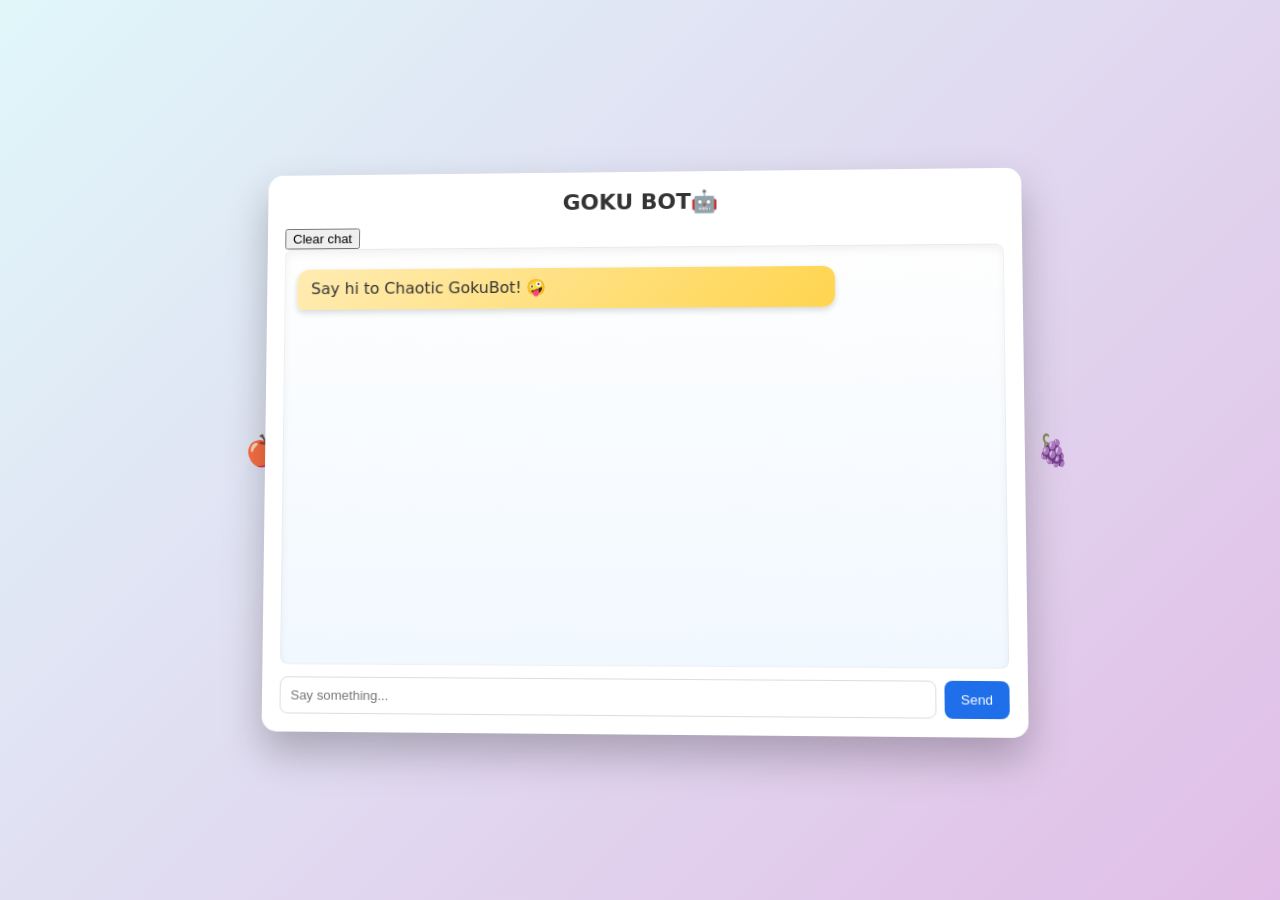
==== index.html @ bcf101d8 "Update and rename !DOCTYPE html.html to index.html Signed-off-by: Gopika  <gopikavijayan58@gmail.com" ====
<!DOCTYPE html>
<html lang="en">
<head>
  <meta charset="utf-8" />
  <meta name="viewport" content="width=device-width,initial-scale=1" />
  <title>Snarky Chatbot</title>
  <link rel="stylesheet" href="style.css" />
</head>
<!-- Floating fruit emojis -->
<div class="fruit" style="left: 10%;">🍎</div>
<div class="fruit" style="left: 30%; animation-delay: 2s;">🍌</div>
<div class="fruit" style="left: 50%; animation-delay: 4s;">🍓</div>
<div class="fruit" style="left: 70%; animation-delay: 6s;">🍍</div>
<div class="fruit" style="left: 90%; animation-delay: 8s;">🍇</div>

<body>
  <main class="container">
    <h1>GOKU BOT🤖</h1>

    <div class="controls">
      <button id="clearBtn">Clear chat</button>
    </div>

    <section id="chat" class="chat" aria-live="polite"></section>

    <form id="chatForm" class="chat-form" onsubmit="return false;">
      <input id="userInput" autocomplete="off" placeholder="Say something..." />
      <button id="sendBtn">Send</button>
    </form>
  </main>

  <script src="script.js"></script>
</body>
</html>
---- style.css ----
:root {
  --bg: linear-gradient(135deg, #e0f7fa, #e1bee7);
  --card: #ffffff;
  --me: linear-gradient(135deg, #64b5f6, #42a5f5);
  --bot: linear-gradient(135deg, #ffecb3, #ffd54f);
  --accent: #1f6feb;
  --muted: #666;
}

* {
  box-sizing: border-box;
}

body {
  margin: 0;
  font-family: 'Inter', system-ui, Arial, sans-serif;
  background: var(--bg);
  display: flex;
  align-items: center;
  justify-content: center;
  min-height: 100vh;
  padding: 20px;
  overflow: hidden;
  perspective: 1000px;
}

/* Floating fruit background */
.fruit {
  position: absolute;
  font-size: 2.5rem;
  animation: floatFruit 10s linear infinite;
  opacity: 0.8;
  transform: translateZ(-300px) rotateY(20deg);
}

@keyframes floatFruit {
  0% {
    transform: translateY(100vh) translateX(0) rotate(0deg);
    opacity: 0;
  }
  20% { opacity: 1; }
  100% {
    transform: translateY(-20vh) translateX(50px) rotate(360deg);
    opacity: 0;
  }
}

.container {
  width: 100%;
  max-width: 760px;
  background: var(--card);
  border-radius: 15px;
  box-shadow: 0 20px 40px rgba(0,0,0,0.25);
  padding: 18px;
  transform: rotateX(2deg) rotateY(-2deg);
  animation: floaty 4s ease-in-out infinite;
}

@keyframes floaty {
  0%, 100% { transform: rotateX(2deg) rotateY(-2deg) translateY(0px); }
  50% { transform: rotateX(2deg) rotateY(-2deg) translateY(-6px); }
}

h1 {
  margin: 0 0 12px 0;
  font-size: 22px;
  text-align: center;
  color: #333;
}

.chat {
  height: 420px;
  overflow-y: auto;
  padding: 12px;
  border-radius: 8px;
  background: linear-gradient(180deg, #fefefe, #f1f8ff);
  border: 1px solid rgba(0,0,0,0.05);
  box-shadow: inset 0 4px 8px rgba(0,0,0,0.05);
}

.bubble {
  max-width: 78%;
  padding: 10px 14px;
  margin: 8px 0;
  border-radius: 12px;
  line-height: 1.3;
  animation: fadeIn 0.3s ease, slideUp 0.3s ease;
  box-shadow: 0 3px 6px rgba(0,0,0,0.15);
}

.me {
  margin-left: auto;
  background: var(--me);
  color: white;
  border-radius: 12px 12px 6px 12px;
  transform: rotateY(-2deg);
}

.bot {
  margin-right: auto;
  background: var(--bot);
  color: #333;
  border-radius: 12px 12px 12px 6px;
  transform: rotateY(2deg);
}

@keyframes fadeIn {
  from { opacity: 0; }
  to { opacity: 1; }
}

@keyframes slideUp {
  from { transform: translateY(10px); }
  to { transform: translateY(0px); }
}

.chat-form {
  display: flex;
  gap: 8px;
  margin-top: 12px;
}

.chat-form input {
  flex: 1;
  padding: 10px;
  border-radius: 8px;
  border: 1px solid #ddd;
  outline: none;
  transition: all 0.2s ease;
}

.chat-form input:focus {
  border-color: var(--accent);
  box-shadow: 0 0 5px rgba(31, 111, 235, 0.4);
}

.chat-form button {
  padding: 10px 16px;
  background: var(--accent);
  color: #fff;
  border: none;
  border-radius: 8px;
  cursor: pointer;
  transition: all 0.3s ease;
}

.chat-form button:hover {
  background: #1551a0;
  transform: scale(1.05);
}

.small {
  font-size: 12px;
  color: var(--muted);
  margin-top: 6px;
}
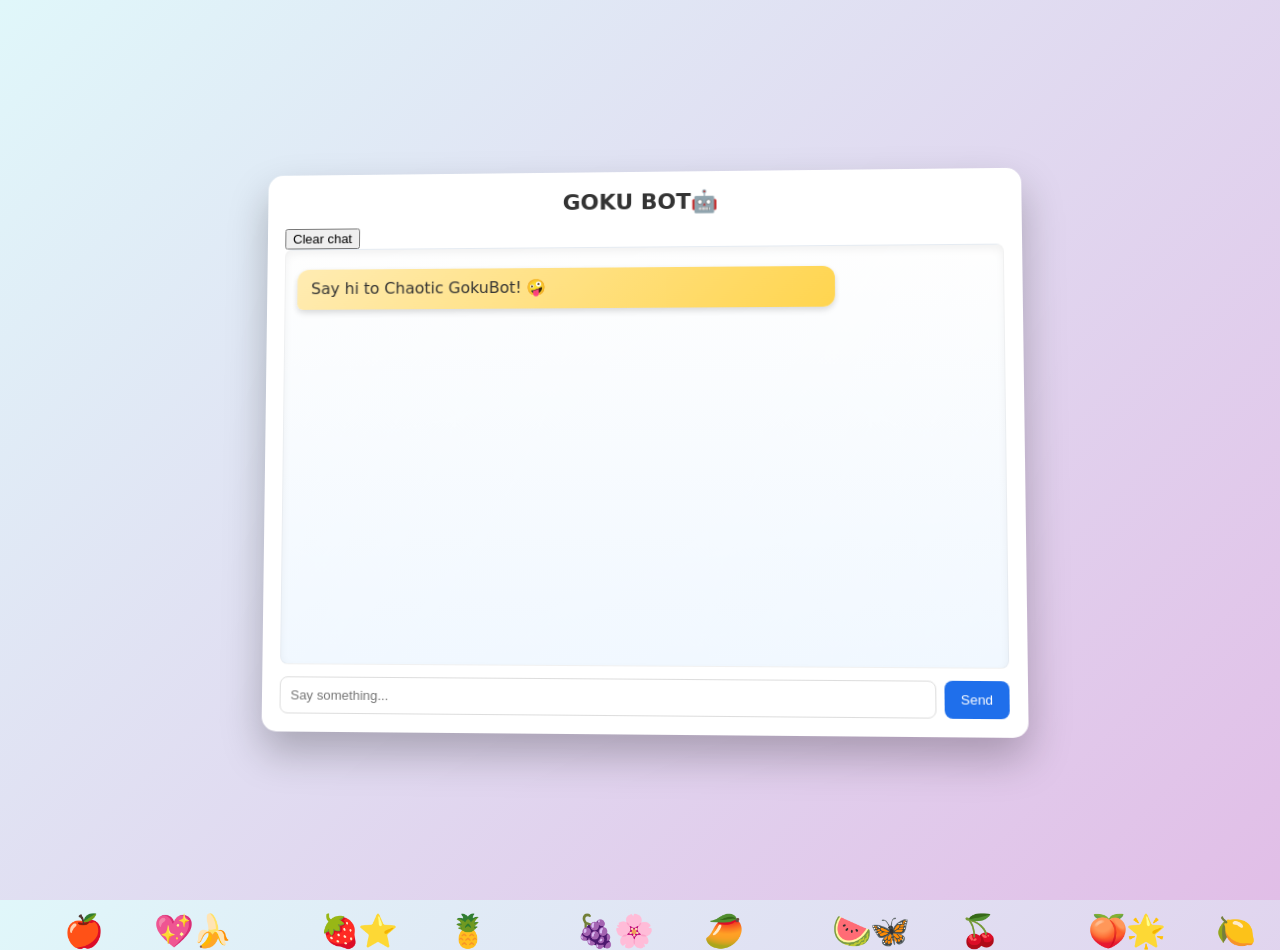
==== commit 06b67f70: "Update index.html Signed-off-by: Gopika  <gopikavijayan58@gmail.com>" ====
--- a/index.html
+++ b/index.html
@@ -5,13 +5,46 @@
   <meta name="viewport" content="width=device-width,initial-scale=1" />
   <title>Snarky Chatbot</title>
   <link rel="stylesheet" href="style.css" />
+  <style>
+    /* Basic floating animation */
+    .emoji {
+      position: fixed;
+      bottom: -50px;
+      font-size: 2rem;
+      animation: floatUp 8s linear infinite;
+      pointer-events: none;
+    }
+    @keyframes floatUp {
+      0% {
+        transform: translateY(0) scale(1);
+        opacity: 1;
+      }
+      100% {
+        transform: translateY(-120vh) scale(1.5);
+        opacity: 0;
+      }
+    }
+  </style>
 </head>
-<!-- Floating fruit emojis -->
-<div class="fruit" style="left: 10%;">🍎</div>
-<div class="fruit" style="left: 30%; animation-delay: 2s;">🍌</div>
-<div class="fruit" style="left: 50%; animation-delay: 4s;">🍓</div>
-<div class="fruit" style="left: 70%; animation-delay: 6s;">🍍</div>
-<div class="fruit" style="left: 90%; animation-delay: 8s;">🍇</div>
+
+<!-- Floating emojis -->
+<div class="emoji" style="left: 5%;">🍎</div>
+<div class="emoji" style="left: 15%; animation-delay: 1s;">🍌</div>
+<div class="emoji" style="left: 25%; animation-delay: 2s;">🍓</div>
+<div class="emoji" style="left: 35%; animation-delay: 3s;">🍍</div>
+<div class="emoji" style="left: 45%; animation-delay: 4s;">🍇</div>
+<div class="emoji" style="left: 55%; animation-delay: 5s;">🥭</div>
+<div class="emoji" style="left: 65%; animation-delay: 6s;">🍉</div>
+<div class="emoji" style="left: 75%; animation-delay: 7s;">🍒</div>
+<div class="emoji" style="left: 85%; animation-delay: 8s;">🍑</div>
+<div class="emoji" style="left: 95%; animation-delay: 9s;">🍋</div>
+
+<!-- Extra fun emojis -->
+<div class="emoji" style="left: 12%; animation-delay: 2.5s;">💖</div>
+<div class="emoji" style="left: 28%; animation-delay: 4.5s;">⭐</div>
+<div class="emoji" style="left: 48%; animation-delay: 6.5s;">🌸</div>
+<div class="emoji" style="left: 68%; animation-delay: 8.5s;">🦋</div>
+<div class="emoji" style="left: 88%; animation-delay: 10.5s;">🌟</div>
 
 <body>
   <main class="container">
@@ -32,5 +65,3 @@
   <script src="script.js"></script>
 </body>
 </html>
-
-
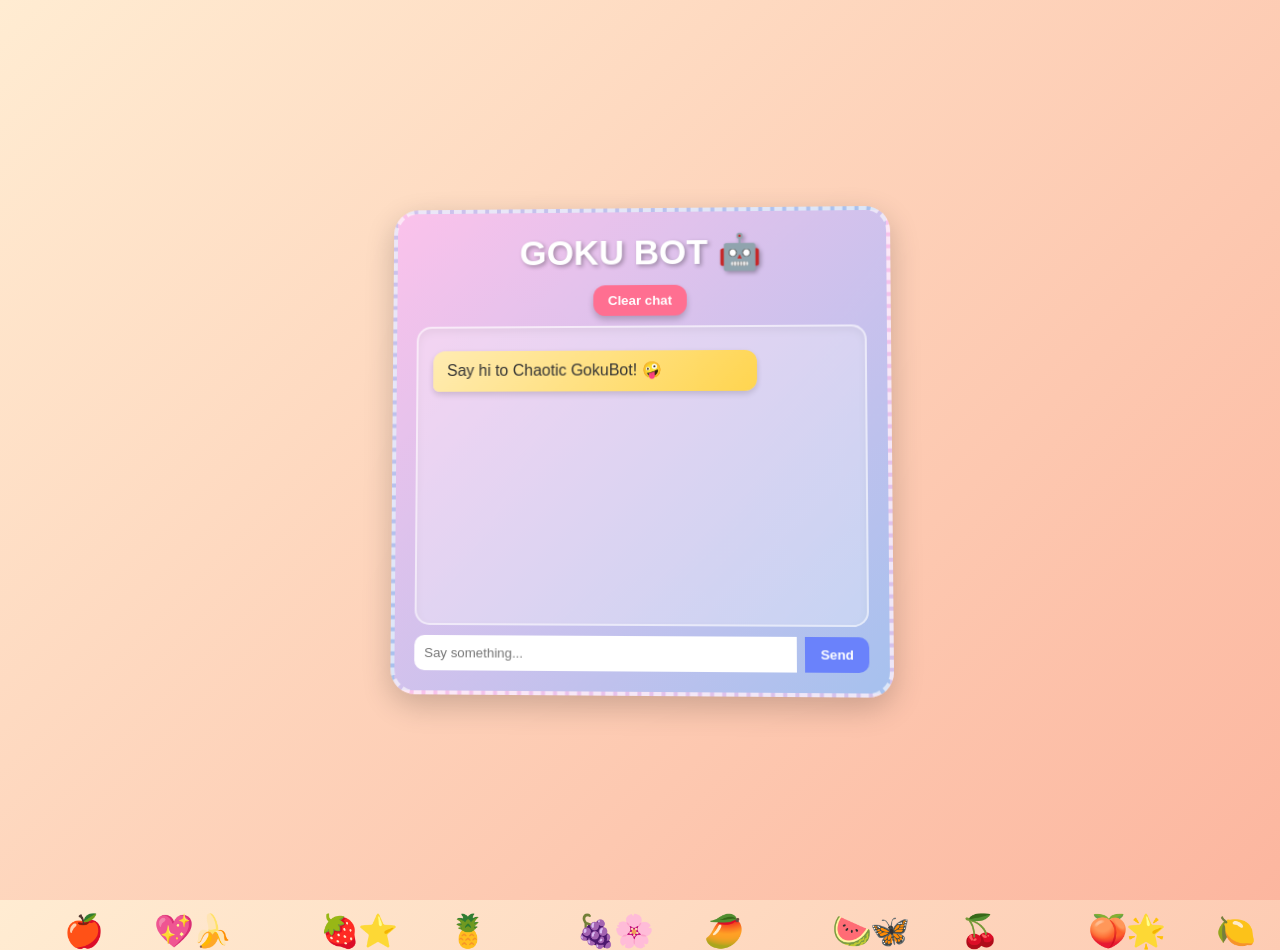
==== commit 255ae662: "Update index.html Signed-off-by: Gopika  <gopikavijayan58@gmail.com>" ====
--- a/index.html
+++ b/index.html
@@ -6,23 +6,98 @@
   <title>Snarky Chatbot</title>
   <link rel="stylesheet" href="style.css" />
   <style>
-    /* Basic floating animation */
+    /* Floating emoji animation */
     .emoji {
       position: fixed;
       bottom: -50px;
       font-size: 2rem;
       animation: floatUp 8s linear infinite;
       pointer-events: none;
+      z-index: 0;
     }
     @keyframes floatUp {
-      0% {
-        transform: translateY(0) scale(1);
-        opacity: 1;
-      }
-      100% {
-        transform: translateY(-120vh) scale(1.5);
-        opacity: 0;
-      }
+      0% { transform: translateY(0) scale(1); opacity: 1; }
+      100% { transform: translateY(-120vh) scale(1.5); opacity: 0; }
+    }
+
+    /* Creative Chat Box */
+    body {
+      background: linear-gradient(135deg, #ffecd2, #fcb69f);
+      font-family: 'Comic Sans MS', cursive, sans-serif;
+      margin: 0;
+      padding: 0;
+      display: flex;
+      justify-content: center;
+      align-items: center;
+      height: 100vh;
+    }
+
+    .container {
+      background: linear-gradient(135deg, #fbc2eb, #a6c1ee);
+      padding: 20px;
+      border-radius: 25px;
+      box-shadow: 0 10px 30px rgba(0,0,0,0.2);
+      max-width: 500px;
+      width: 100%;
+      z-index: 1;
+      position: relative;
+      border: 4px dashed rgba(255,255,255,0.6);
+      backdrop-filter: blur(10px);
+    }
+
+    h1 {
+      text-align: center;
+      color: #fff;
+      font-size: 2.2rem;
+      text-shadow: 2px 2px 4px rgba(0,0,0,0.3);
+    }
+
+    .controls {
+      text-align: center;
+      margin-bottom: 10px;
+    }
+
+    #clearBtn {
+      background: #ff6f91;
+      border: none;
+      padding: 8px 15px;
+      color: white;
+      border-radius: 12px;
+      cursor: pointer;
+      font-weight: bold;
+      box-shadow: 0 4px 6px rgba(0,0,0,0.2);
+    }
+
+    .chat {
+      background: rgba(255,255,255,0.3);
+      padding: 15px;
+      border-radius: 15px;
+      height: 300px;
+      overflow-y: auto;
+      border: 2px solid rgba(255,255,255,0.5);
+    }
+
+    .chat-form {
+      display: flex;
+      margin-top: 10px;
+    }
+
+    #userInput {
+      flex: 1;
+      padding: 10px;
+      border-radius: 10px 0 0 10px;
+      border: none;
+      outline: none;
+    }
+
+    #sendBtn {
+      background: #6a82fb;
+      color: white;
+      border: none;
+      padding: 10px 15px;
+      border-radius: 0 10px 10px 0;
+      cursor: pointer;
+      font-weight: bold;
     }
   </style>
 </head>
@@ -38,8 +113,6 @@
 <div class="emoji" style="left: 75%; animation-delay: 7s;">🍒</div>
 <div class="emoji" style="left: 85%; animation-delay: 8s;">🍑</div>
 <div class="emoji" style="left: 95%; animation-delay: 9s;">🍋</div>
-
-<!-- Extra fun emojis -->
 <div class="emoji" style="left: 12%; animation-delay: 2.5s;">💖</div>
 <div class="emoji" style="left: 28%; animation-delay: 4.5s;">⭐</div>
 <div class="emoji" style="left: 48%; animation-delay: 6.5s;">🌸</div>
@@ -48,7 +121,7 @@
 
 <body>
   <main class="container">
-    <h1>GOKU BOT🤖</h1>
+    <h1>GOKU BOT 🤖</h1>
 
     <div class="controls">
       <button id="clearBtn">Clear chat</button>
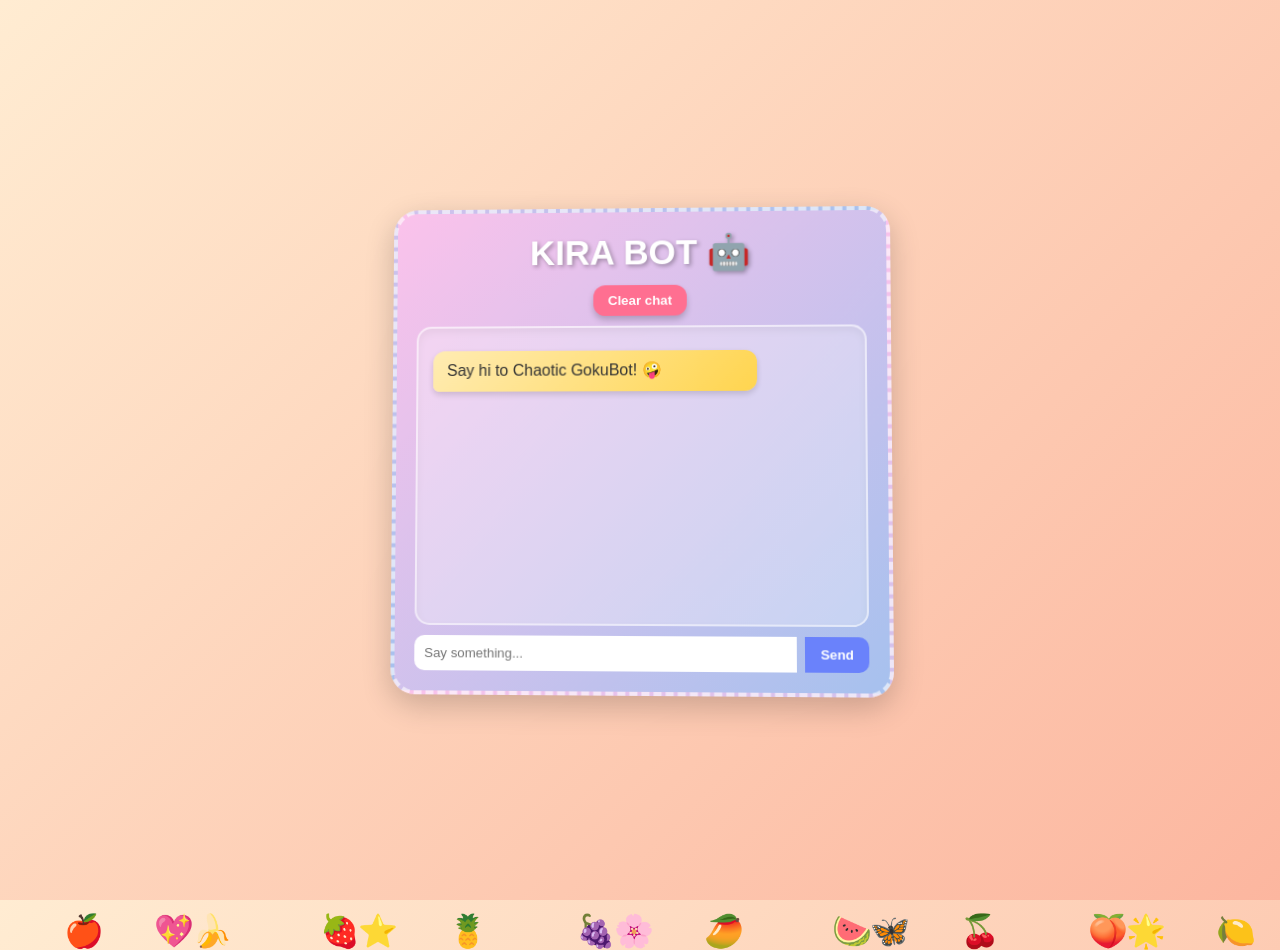
==== commit a81cf86c: "Update index.html Signed-off-by: Gopika  <gopikavijayan58@gmail.com>" ====
--- a/index.html
+++ b/index.html
@@ -121,7 +121,7 @@
 
 <body>
   <main class="container">
-    <h1>GOKU BOT 🤖</h1>
+    <h1>KIRA BOT 🤖</h1>
 
     <div class="controls">
       <button id="clearBtn">Clear chat</button>
@@ -138,3 +138,4 @@
   <script src="script.js"></script>
 </body>
 </html>
+
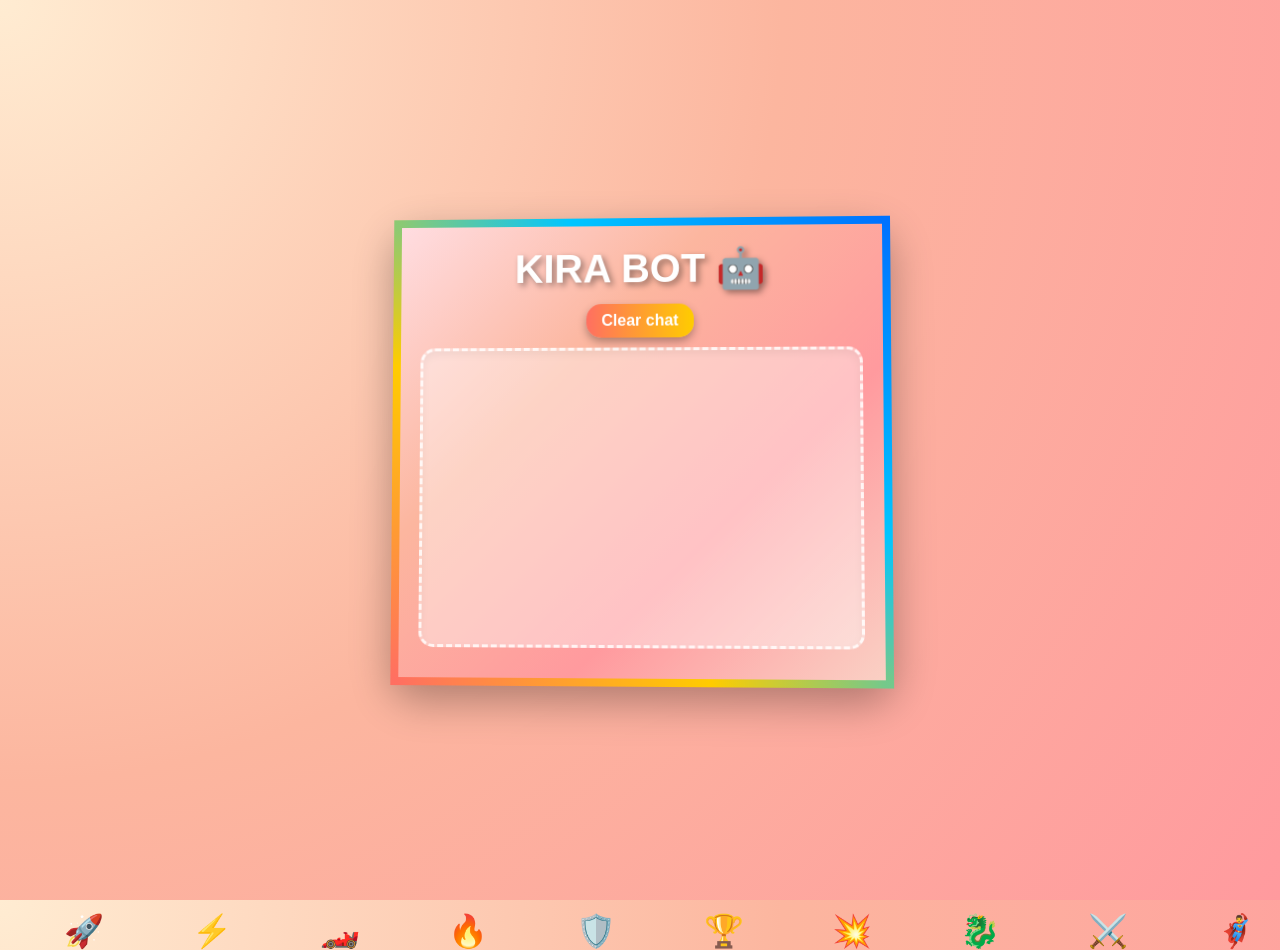
==== commit 2822053a: "Update index.html Signed-off-by: Gopika  <gopikavijayan58@gmail.com>" ====
--- a/index.html
+++ b/index.html
@@ -20,9 +20,9 @@
       100% { transform: translateY(-120vh) scale(1.5); opacity: 0; }
     }
 
-    /* Creative Chat Box */
+    /* Background */
     body {
-      background: linear-gradient(135deg, #ffecd2, #fcb69f);
+      background: radial-gradient(circle at top left, #ffecd2, #fcb69f, #ff9a9e);
       font-family: 'Comic Sans MS', cursive, sans-serif;
       margin: 0;
       padding: 0;
@@ -32,24 +32,34 @@
       height: 100vh;
     }
 
+    /* Creative Chat Box with “manly” bold style */
     .container {
-      background: linear-gradient(135deg, #fbc2eb, #a6c1ee);
+      background: linear-gradient(135deg, #ffdde1, #fcb69f, #ff9a9e, #fad0c4);
       padding: 20px;
       border-radius: 25px;
-      box-shadow: 0 10px 30px rgba(0,0,0,0.2);
+      box-shadow: 0 15px 40px rgba(0,0,0,0.3);
       max-width: 500px;
       width: 100%;
       z-index: 1;
       position: relative;
-      border: 4px dashed rgba(255,255,255,0.6);
-      backdrop-filter: blur(10px);
+      border: 8px solid transparent;
+      border-image: linear-gradient(45deg, #ff6f61, #ffcc00, #00c6ff, #0072ff) 1;
+      backdrop-filter: blur(12px);
+      animation: borderGlow 3s linear infinite;
+    }
+
+    @keyframes borderGlow {
+      0% { border-image-source: linear-gradient(45deg, #ff6f61, #ffcc00, #00c6ff, #0072ff); }
+      50% { border-image-source: linear-gradient(45deg, #0072ff, #00c6ff, #ffcc00, #ff6f61); }
+      100% { border-image-source: linear-gradient(45deg, #ff6f61, #ffcc00, #00c6ff, #0072ff); }
     }
 
     h1 {
       text-align: center;
       color: #fff;
-      font-size: 2.2rem;
-      text-shadow: 2px 2px 4px rgba(0,0,0,0.3);
+      font-size: 2.5rem;
+      font-weight: bold;
+      text-shadow: 3px 3px 6px rgba(0,0,0,0.4);
     }
 
     .controls {
@@ -58,23 +68,28 @@
     }
 
     #clearBtn {
-      background: #ff6f91;
+      background: linear-gradient(90deg, #ff6f61, #ffcc00);
       border: none;
       padding: 8px 15px;
       color: white;
-      border-radius: 12px;
+      border-radius: 15px;
       cursor: pointer;
       font-weight: bold;
-      box-shadow: 0 4px 6px rgba(0,0,0,0.2);
+      font-size: 1rem;
+      box-shadow: 0 4px 8px rgba(0,0,0,0.3);
+      transition: transform 0.2s;
+    }
+    #clearBtn:hover {
+      transform: scale(1.1);
     }
 
     .chat {
-      background: rgba(255,255,255,0.3);
+      background: rgba(255,255,255,0.4);
       padding: 15px;
       border-radius: 15px;
       height: 300px;
       overflow-y: auto;
-      border: 2px solid rgba(255,255,255,0.5);
+      border: 3px dashed rgba(255,255,255,0.8);
     }
 
     .chat-form {
@@ -85,39 +100,40 @@
     #userInput {
       flex: 1;
       padding: 10px;
-      border-radius: 10px 0 0 10px;
+      border-radius: 12px 0 0 12px;
       border: none;
       outline: none;
+      font-size: 1rem;
     }
 
     #sendBtn {
-      background: #6a82fb;
+      background: linear-gradient(90deg, #0072ff, #00c6ff);
       color: white;
       border: none;
       padding: 10px 15px;
-      border-radius: 0 10px 10px 0;
+      border-radius: 0 12px 12px 0;
       cursor: pointer;
       font-weight: bold;
+      font-size: 1rem;
+      transition: transform 0.2s;
+    }
+    #sendBtn:hover {
+      transform: scale(1.1);
     }
   </style>
 </head>
 
 <!-- Floating emojis -->
-<div class="emoji" style="left: 5%;">🍎</div>
-<div class="emoji" style="left: 15%; animation-delay: 1s;">🍌</div>
-<div class="emoji" style="left: 25%; animation-delay: 2s;">🍓</div>
-<div class="emoji" style="left: 35%; animation-delay: 3s;">🍍</div>
-<div class="emoji" style="left: 45%; animation-delay: 4s;">🍇</div>
-<div class="emoji" style="left: 55%; animation-delay: 5s;">🥭</div>
-<div class="emoji" style="left: 65%; animation-delay: 6s;">🍉</div>
-<div class="emoji" style="left: 75%; animation-delay: 7s;">🍒</div>
-<div class="emoji" style="left: 85%; animation-delay: 8s;">🍑</div>
-<div class="emoji" style="left: 95%; animation-delay: 9s;">🍋</div>
-<div class="emoji" style="left: 12%; animation-delay: 2.5s;">💖</div>
-<div class="emoji" style="left: 28%; animation-delay: 4.5s;">⭐</div>
-<div class="emoji" style="left: 48%; animation-delay: 6.5s;">🌸</div>
-<div class="emoji" style="left: 68%; animation-delay: 8.5s;">🦋</div>
-<div class="emoji" style="left: 88%; animation-delay: 10.5s;">🌟</div>
+<div class="emoji" style="left: 5%;">🚀</div>
+<div class="emoji" style="left: 15%; animation-delay: 1s;">⚡</div>
+<div class="emoji" style="left: 25%; animation-delay: 2s;">🏎️</div>
+<div class="emoji" style="left: 35%; animation-delay: 3s;">🔥</div>
+<div class="emoji" style="left: 45%; animation-delay: 4s;">🛡️</div>
+<div class="emoji" style="left: 55%; animation-delay: 5s;">🏆</div>
+<div class="emoji" style="left: 65%; animation-delay: 6s;">💥</div>
+<div class="emoji" style="left: 75%; animation-delay: 7s;">🐉</div>
+<div class="emoji" style="left: 85%; animation-delay: 8s;">⚔️</div>
+<div class="emoji" style="left: 95%; animation-delay: 9s;">🦸‍♂️</div>
 
 <body>
   <main class="container">
@@ -130,12 +146,4 @@
     <section id="chat" class="chat" aria-live="polite"></section>
 
     <form id="chatForm" class="chat-form" onsubmit="return false;">
-      <input id="userInput" autocomplete="off" placeholder="Say something..." />
-      <button id="sendBtn">Send</button>
-    </form>
-  </main>
-
-  <script src="script.js"></script>
-</body>
-</html>
-
+      <input id="userInput" autocomplete=
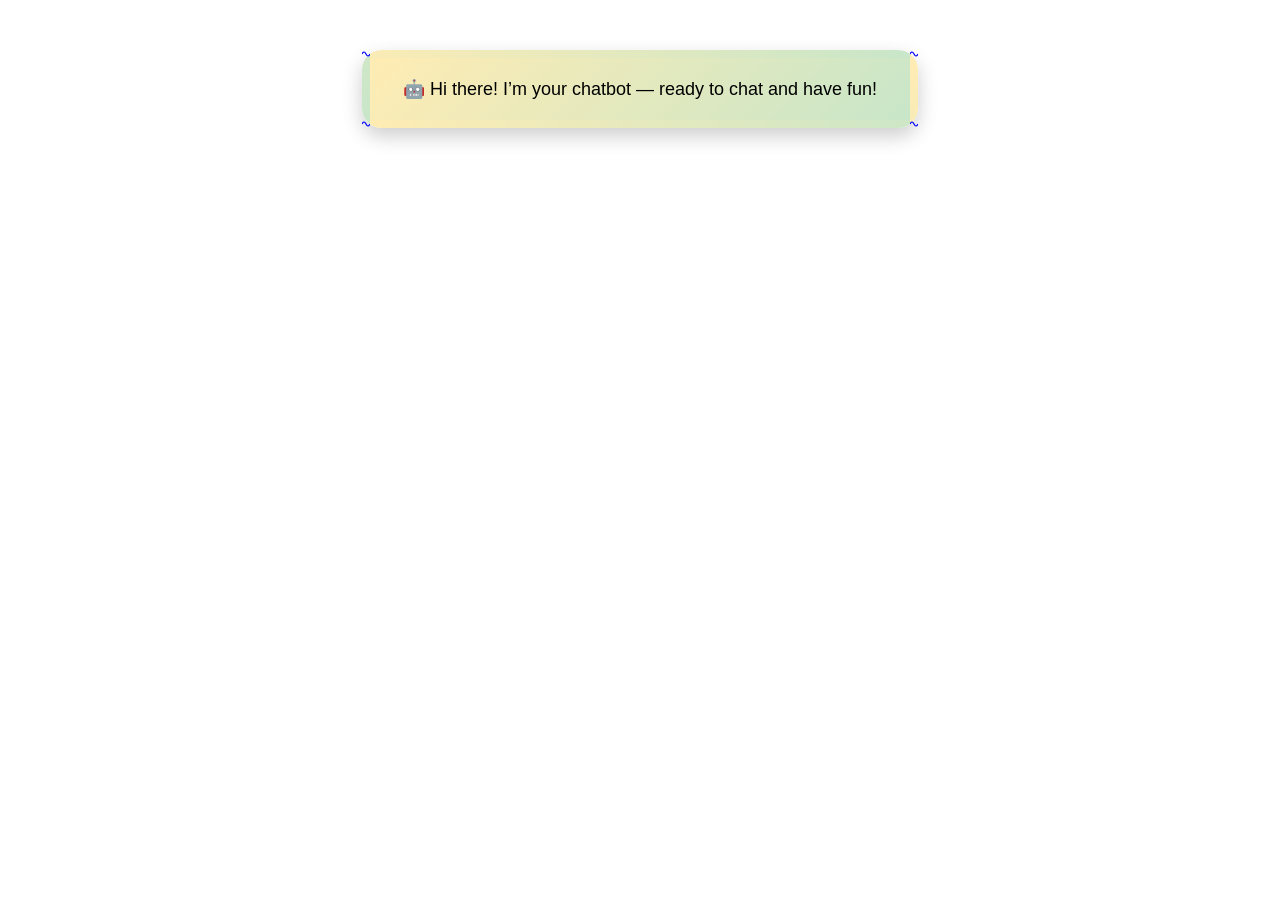
==== commit 9f25b464: "Update index.html Signed-off-by: Gopika  <gopikavijayan58@gmail.com>" ====
--- a/index.html
+++ b/index.html
@@ -1,149 +1,45 @@
 <!DOCTYPE html>
 <html lang="en">
 <head>
-  <meta charset="utf-8" />
-  <meta name="viewport" content="width=device-width,initial-scale=1" />
-  <title>Snarky Chatbot</title>
-  <link rel="stylesheet" href="style.css" />
-  <style>
-    /* Floating emoji animation */
-    .emoji {
-      position: fixed;
-      bottom: -50px;
-      font-size: 2rem;
-      animation: floatUp 8s linear infinite;
-      pointer-events: none;
-      z-index: 0;
-    }
-    @keyframes floatUp {
-      0% { transform: translateY(0) scale(1); opacity: 1; }
-      100% { transform: translateY(-120vh) scale(1.5); opacity: 0; }
-    }
+<meta charset="UTF-8">
+<title>Fun Chatbot Box</title>
+<style>
+/* Chatbot container styling */
+.container {
+  background: linear-gradient(135deg, #ffecb3, #c8e6c9); /* warm + fresh colors */
+  border: 8px dashed transparent;
+  border-radius: 20px;
+  padding: 20px;
+  max-width: 500px;
+  margin: 50px auto;
+  font-family: Arial, sans-serif;
+  font-size: 18px;
+  text-align: center;
+  box-shadow: 0px 8px 20px rgba(0, 0, 0, 0.2);
 
-    /* Background */
-    body {
-      background: radial-gradient(circle at top left, #ffecd2, #fcb69f, #ff9a9e);
-      font-family: 'Comic Sans MS', cursive, sans-serif;
-      margin: 0;
-      padding: 0;
-      display: flex;
-      justify-content: center;
-      align-items: center;
-      height: 100vh;
-    }
+  /* Fun wavy border using SVG */
+  border-image: url('data:image/svg+xml;utf8,\
+  <svg xmlns="http://www.w3.org/2000/svg" width="20" height="20">\
+    <path d="M0,10 Q5,0 10,10 T20,10" stroke="blue" stroke-width="3" fill="none"/>\
+  </svg>') 30 round;
 
-    /* Creative Chat Box with “manly” bold style */
-    .container {
-      background: linear-gradient(135deg, #ffdde1, #fcb69f, #ff9a9e, #fad0c4);
-      padding: 20px;
-      border-radius: 25px;
-      box-shadow: 0 15px 40px rgba(0,0,0,0.3);
-      max-width: 500px;
-      width: 100%;
-      z-index: 1;
-      position: relative;
-      border: 8px solid transparent;
-      border-image: linear-gradient(45deg, #ff6f61, #ffcc00, #00c6ff, #0072ff) 1;
-      backdrop-filter: blur(12px);
-      animation: borderGlow 3s linear infinite;
-    }
+  /* Wobble animation */
+  animation: borderWobble 3s infinite ease-in-out;
+}
 
-    @keyframes borderGlow {
-      0% { border-image-source: linear-gradient(45deg, #ff6f61, #ffcc00, #00c6ff, #0072ff); }
-      50% { border-image-source: linear-gradient(45deg, #0072ff, #00c6ff, #ffcc00, #ff6f61); }
-      100% { border-image-source: linear-gradient(45deg, #ff6f61, #ffcc00, #00c6ff, #0072ff); }
-    }
+/* Animation for undefined/wobbly effect */
+@keyframes borderWobble {
+  0% { transform: rotate(0deg) scale(1); }
+  50% { transform: rotate(0.5deg) scale(1.02); }
+  100% { transform: rotate(0deg) scale(1); }
+}
+</style>
+</head>
+<body>
 
-    h1 {
-      text-align: center;
-      color: #fff;
-      font-size: 2.5rem;
-      font-weight: bold;
-      text-shadow: 3px 3px 6px rgba(0,0,0,0.4);
-    }
+<div class="container">
+  🤖 Hi there! I’m your chatbot — ready to chat and have fun!
+</div>
 
-    .controls {
-      text-align: center;
-      margin-bottom: 10px;
-    }
-
-    #clearBtn {
-      background: linear-gradient(90deg, #ff6f61, #ffcc00);
-      border: none;
-      padding: 8px 15px;
-      color: white;
-      border-radius: 15px;
-      cursor: pointer;
-      font-weight: bold;
-      font-size: 1rem;
-      box-shadow: 0 4px 8px rgba(0,0,0,0.3);
-      transition: transform 0.2s;
-    }
-    #clearBtn:hover {
-      transform: scale(1.1);
-    }
-
-    .chat {
-      background: rgba(255,255,255,0.4);
-      padding: 15px;
-      border-radius: 15px;
-      height: 300px;
-      overflow-y: auto;
-      border: 3px dashed rgba(255,255,255,0.8);
-    }
-
-    .chat-form {
-      display: flex;
-      margin-top: 10px;
-    }
-
-    #userInput {
-      flex: 1;
-      padding: 10px;
-      border-radius: 12px 0 0 12px;
-      border: none;
-      outline: none;
-      font-size: 1rem;
-    }
-
-    #sendBtn {
-      background: linear-gradient(90deg, #0072ff, #00c6ff);
-      color: white;
-      border: none;
-      padding: 10px 15px;
-      border-radius: 0 12px 12px 0;
-      cursor: pointer;
-      font-weight: bold;
-      font-size: 1rem;
-      transition: transform 0.2s;
-    }
-    #sendBtn:hover {
-      transform: scale(1.1);
-    }
-  </style>
-</head>
-
-<!-- Floating emojis -->
-<div class="emoji" style="left: 5%;">🚀</div>
-<div class="emoji" style="left: 15%; animation-delay: 1s;">⚡</div>
-<div class="emoji" style="left: 25%; animation-delay: 2s;">🏎️</div>
-<div class="emoji" style="left: 35%; animation-delay: 3s;">🔥</div>
-<div class="emoji" style="left: 45%; animation-delay: 4s;">🛡️</div>
-<div class="emoji" style="left: 55%; animation-delay: 5s;">🏆</div>
-<div class="emoji" style="left: 65%; animation-delay: 6s;">💥</div>
-<div class="emoji" style="left: 75%; animation-delay: 7s;">🐉</div>
-<div class="emoji" style="left: 85%; animation-delay: 8s;">⚔️</div>
-<div class="emoji" style="left: 95%; animation-delay: 9s;">🦸‍♂️</div>
-
-<body>
-  <main class="container">
-    <h1>KIRA BOT 🤖</h1>
-
-    <div class="controls">
-      <button id="clearBtn">Clear chat</button>
-    </div>
-
-    <section id="chat" class="chat" aria-live="polite"></section>
-
-    <form id="chatForm" class="chat-form" onsubmit="return false;">
-      <input id="userInput" autocomplete=
+</body>
+</html>
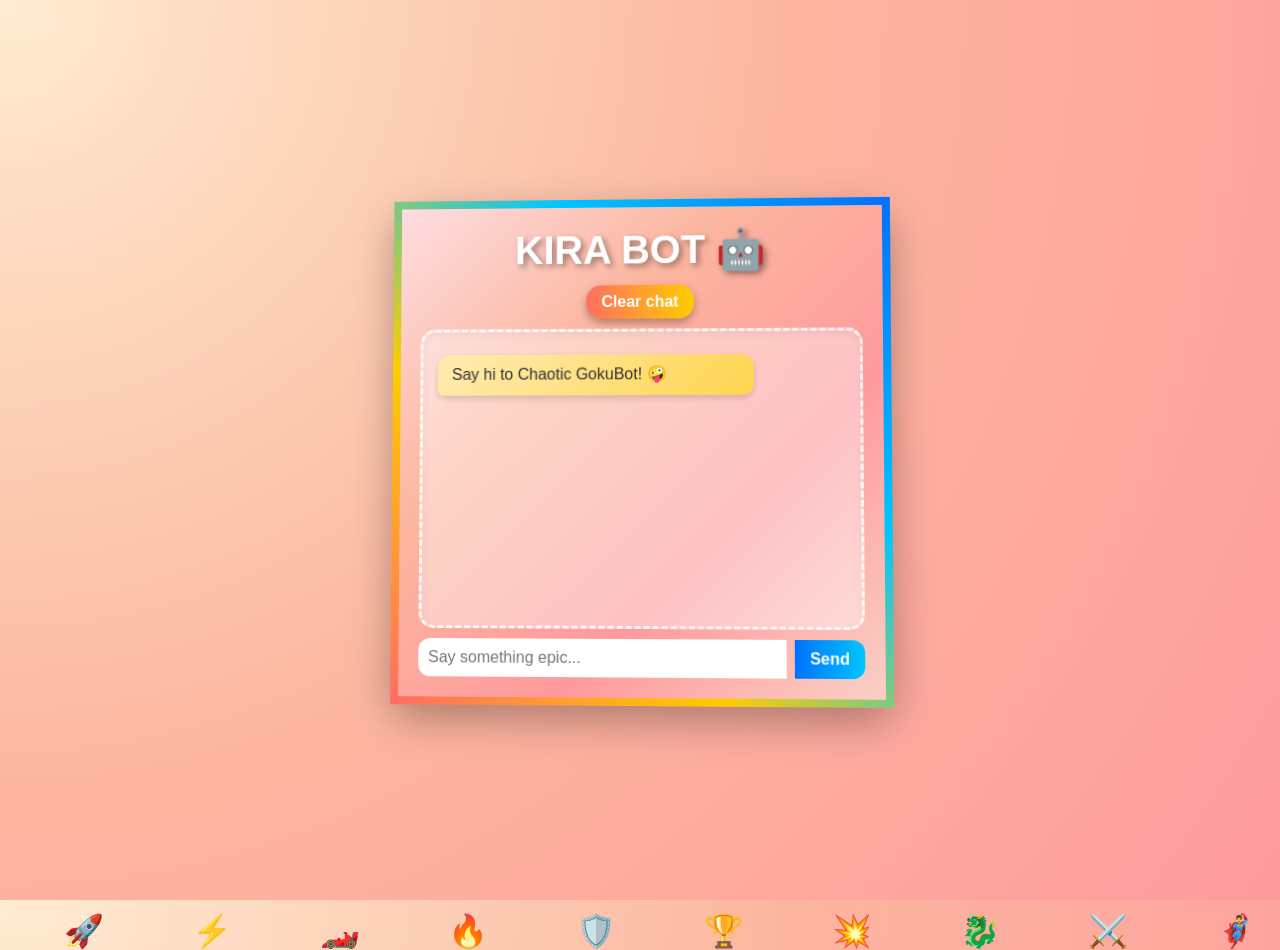
==== commit b13457b7: "Update index.html Signed-off-by: Gopika  <gopikavijayan58@gmail.com>" ====
--- a/index.html
+++ b/index.html
@@ -1,45 +1,180 @@
 <!DOCTYPE html>
 <html lang="en">
 <head>
-<meta charset="UTF-8">
-<title>Fun Chatbot Box</title>
-<style>
-/* Chatbot container styling */
-.container {
-  background: linear-gradient(135deg, #ffecb3, #c8e6c9); /* warm + fresh colors */
+  <meta charset="utf-8" />
+  <meta name="viewport" content="width=device-width,initial-scale=1" />
+  <title>Snarky Chatbot</title>
+  <link rel="stylesheet" href="style.css" />
+  <style>
+    /* Floating emoji animation */
+    .container {
+  background: linear-gradient(135deg, #ffe6e6, #e6f0ff);
   border: 8px dashed transparent;
   border-radius: 20px;
   padding: 20px;
   max-width: 500px;
-  margin: 50px auto;
-  font-family: Arial, sans-serif;
-  font-size: 18px;
-  text-align: center;
-  box-shadow: 0px 8px 20px rgba(0, 0, 0, 0.2);
-
-  /* Fun wavy border using SVG */
+  margin: auto;
+  
+  /* Makes the dashed border look uneven with an image */
   border-image: url('data:image/svg+xml;utf8,\
   <svg xmlns="http://www.w3.org/2000/svg" width="20" height="20">\
-    <path d="M0,10 Q5,0 10,10 T20,10" stroke="blue" stroke-width="3" fill="none"/>\
+    <path d="M0,10 Q5,0 10,10 T20,10" stroke="red" stroke-width="3" fill="none"/>\
   </svg>') 30 round;
 
-  /* Wobble animation */
+  /* Slight wobble effect */
   animation: borderWobble 3s infinite ease-in-out;
 }
 
-/* Animation for undefined/wobbly effect */
 @keyframes borderWobble {
   0% { transform: rotate(0deg) scale(1); }
   50% { transform: rotate(0.5deg) scale(1.02); }
   100% { transform: rotate(0deg) scale(1); }
 }
-</style>
+
+    .emoji {
+      position: fixed;
+      bottom: -50px;
+      font-size: 2rem;
+      animation: floatUp 8s linear infinite;
+      pointer-events: none;
+      z-index: 0;
+    }
+    @keyframes floatUp {
+      0% { transform: translateY(0) scale(1); opacity: 1; }
+      100% { transform: translateY(-120vh) scale(1.5); opacity: 0; }
+    }
+
+    /* Background */
+    body {
+      background: radial-gradient(circle at top left, #ffecd2, #fcb69f, #ff9a9e);
+      font-family: 'Comic Sans MS', cursive, sans-serif;
+      margin: 0;
+      padding: 0;
+      display: flex;
+      justify-content: center;
+      align-items: center;
+      height: 100vh;
+    }
+
+    /* Creative Chat Box with “manly” bold style */
+    .container {
+      background: linear-gradient(135deg, #ffdde1, #fcb69f, #ff9a9e, #fad0c4);
+      padding: 20px;
+      border-radius: 25px;
+      box-shadow: 0 15px 40px rgba(0,0,0,0.3);
+      max-width: 500px;
+      width: 100%;
+      z-index: 1;
+      position: relative;
+      border: 8px solid transparent;
+      border-image: linear-gradient(45deg, #ff6f61, #ffcc00, #00c6ff, #0072ff) 1;
+      backdrop-filter: blur(12px);
+      animation: borderGlow 3s linear infinite;
+    }
+
+    @keyframes borderGlow {
+      0% { border-image-source: linear-gradient(45deg, #ff6f61, #ffcc00, #00c6ff, #0072ff); }
+      50% { border-image-source: linear-gradient(45deg, #0072ff, #00c6ff, #ffcc00, #ff6f61); }
+      100% { border-image-source: linear-gradient(45deg, #ff6f61, #ffcc00, #00c6ff, #0072ff); }
+    }
+
+    h1 {
+      text-align: center;
+      color: #fff;
+      font-size: 2.5rem;
+      font-weight: bold;
+      text-shadow: 3px 3px 6px rgba(0,0,0,0.4);
+    }
+
+    .controls {
+      text-align: center;
+      margin-bottom: 10px;
+    }
+
+    #clearBtn {
+      background: linear-gradient(90deg, #ff6f61, #ffcc00);
+      border: none;
+      padding: 8px 15px;
+      color: white;
+      border-radius: 15px;
+      cursor: pointer;
+      font-weight: bold;
+      font-size: 1rem;
+      box-shadow: 0 4px 8px rgba(0,0,0,0.3);
+      transition: transform 0.2s;
+    }
+    #clearBtn:hover {
+      transform: scale(1.1);
+    }
+
+    .chat {
+      background: rgba(255,255,255,0.4);
+      padding: 15px;
+      border-radius: 15px;
+      height: 300px;
+      overflow-y: auto;
+      border: 3px dashed rgba(255,255,255,0.8);
+    }
+
+    .chat-form {
+      display: flex;
+      margin-top: 10px;
+    }
+
+    #userInput {
+      flex: 1;
+      padding: 10px;
+      border-radius: 12px 0 0 12px;
+      border: none;
+      outline: none;
+      font-size: 1rem;
+    }
+
+    #sendBtn {
+      background: linear-gradient(90deg, #0072ff, #00c6ff);
+      color: white;
+      border: none;
+      padding: 10px 15px;
+      border-radius: 0 12px 12px 0;
+      cursor: pointer;
+      font-weight: bold;
+      font-size: 1rem;
+      transition: transform 0.2s;
+    }
+    #sendBtn:hover {
+      transform: scale(1.1);
+    }
+  </style>
 </head>
+
+<!-- Floating emojis -->
+<div class="emoji" style="left: 5%;">🚀</div>
+<div class="emoji" style="left: 15%; animation-delay: 1s;">⚡</div>
+<div class="emoji" style="left: 25%; animation-delay: 2s;">🏎️</div>
+<div class="emoji" style="left: 35%; animation-delay: 3s;">🔥</div>
+<div class="emoji" style="left: 45%; animation-delay: 4s;">🛡️</div>
+<div class="emoji" style="left: 55%; animation-delay: 5s;">🏆</div>
+<div class="emoji" style="left: 65%; animation-delay: 6s;">💥</div>
+<div class="emoji" style="left: 75%; animation-delay: 7s;">🐉</div>
+<div class="emoji" style="left: 85%; animation-delay: 8s;">⚔️</div>
+<div class="emoji" style="left: 95%; animation-delay: 9s;">🦸‍♂️</div>
+
 <body>
+  <main class="container">
+    <h1>KIRA BOT 🤖</h1>
 
-<div class="container">
-  🤖 Hi there! I’m your chatbot — ready to chat and have fun!
-</div>
+    <div class="controls">
+      <button id="clearBtn">Clear chat</button>
+    </div>
 
+    <section id="chat" class="chat" aria-live="polite"></section>
+
+    <form id="chatForm" class="chat-form" onsubmit="return false;">
+      <input id="userInput" autocomplete="off" placeholder="Say something epic..." />
+      <button id="sendBtn">Send</button>
+    </form>
+  </main>
+
+  <script src="script.js"></script>
 </body>
 </html>
--- a/style.css
+++ b/style.css
@@ -0,0 +1,156 @@
+:root {
+  --bg: linear-gradient(135deg, #e0f7fa, #e1bee7);
+  --card: #ffffff;
+  --me: linear-gradient(135deg, #64b5f6, #42a5f5);
+  --bot: linear-gradient(135deg, #ffecb3, #ffd54f);
+  --accent: #1f6feb;
+  --muted: #666;
+}
+
+* {
+  box-sizing: border-box;
+}
+
+body {
+  margin: 0;
+  font-family: 'Inter', system-ui, Arial, sans-serif;
+  background: var(--bg);
+  display: flex;
+  align-items: center;
+  justify-content: center;
+  min-height: 100vh;
+  padding: 20px;
+  overflow: hidden;
+  perspective: 1000px;
+}
+
+/* Floating fruit background */
+.fruit {
+  position: absolute;
+  font-size: 2.5rem;
+  animation: floatFruit 10s linear infinite;
+  opacity: 0.8;
+  transform: translateZ(-300px) rotateY(20deg);
+}
+
+@keyframes floatFruit {
+  0% {
+    transform: translateY(100vh) translateX(0) rotate(0deg);
+    opacity: 0;
+  }
+  20% { opacity: 1; }
+  100% {
+    transform: translateY(-20vh) translateX(50px) rotate(360deg);
+    opacity: 0;
+  }
+}
+
+.container {
+  width: 100%;
+  max-width: 760px;
+  background: var(--card);
+  border-radius: 15px;
+  box-shadow: 0 20px 40px rgba(0,0,0,0.25);
+  padding: 18px;
+  transform: rotateX(2deg) rotateY(-2deg);
+  animation: floaty 4s ease-in-out infinite;
+}
+
+@keyframes floaty {
+  0%, 100% { transform: rotateX(2deg) rotateY(-2deg) translateY(0px); }
+  50% { transform: rotateX(2deg) rotateY(-2deg) translateY(-6px); }
+}
+
+h1 {
+  margin: 0 0 12px 0;
+  font-size: 22px;
+  text-align: center;
+  color: #333;
+}
+
+.chat {
+  height: 420px;
+  overflow-y: auto;
+  padding: 12px;
+  border-radius: 8px;
+  background: linear-gradient(180deg, #fefefe, #f1f8ff);
+  border: 1px solid rgba(0,0,0,0.05);
+  box-shadow: inset 0 4px 8px rgba(0,0,0,0.05);
+}
+
+.bubble {
+  max-width: 78%;
+  padding: 10px 14px;
+  margin: 8px 0;
+  border-radius: 12px;
+  line-height: 1.3;
+  animation: fadeIn 0.3s ease, slideUp 0.3s ease;
+  box-shadow: 0 3px 6px rgba(0,0,0,0.15);
+}
+
+.me {
+  margin-left: auto;
+  background: var(--me);
+  color: white;
+  border-radius: 12px 12px 6px 12px;
+  transform: rotateY(-2deg);
+}
+
+.bot {
+  margin-right: auto;
+  background: var(--bot);
+  color: #333;
+  border-radius: 12px 12px 12px 6px;
+  transform: rotateY(2deg);
+}
+
+@keyframes fadeIn {
+  from { opacity: 0; }
+  to { opacity: 1; }
+}
+
+@keyframes slideUp {
+  from { transform: translateY(10px); }
+  to { transform: translateY(0px); }
+}
+
+.chat-form {
+  display: flex;
+  gap: 8px;
+  margin-top: 12px;
+}
+
+.chat-form input {
+  flex: 1;
+  padding: 10px;
+  border-radius: 8px;
+  border: 1px solid #ddd;
+  outline: none;
+  transition: all 0.2s ease;
+}
+
+.chat-form input:focus {
+  border-color: var(--accent);
+  box-shadow: 0 0 5px rgba(31, 111, 235, 0.4);
+}
+
+.chat-form button {
+  padding: 10px 16px;
+  background: var(--accent);
+  color: #fff;
+  border: none;
+  border-radius: 8px;
+  cursor: pointer;
+  transition: all 0.3s ease;
+}
+
+.chat-form button:hover {
+  background: #1551a0;
+  transform: scale(1.05);
+}
+
+.small {
+  font-size: 12px;
+  color: var(--muted);
+  margin-top: 6px;
+}
